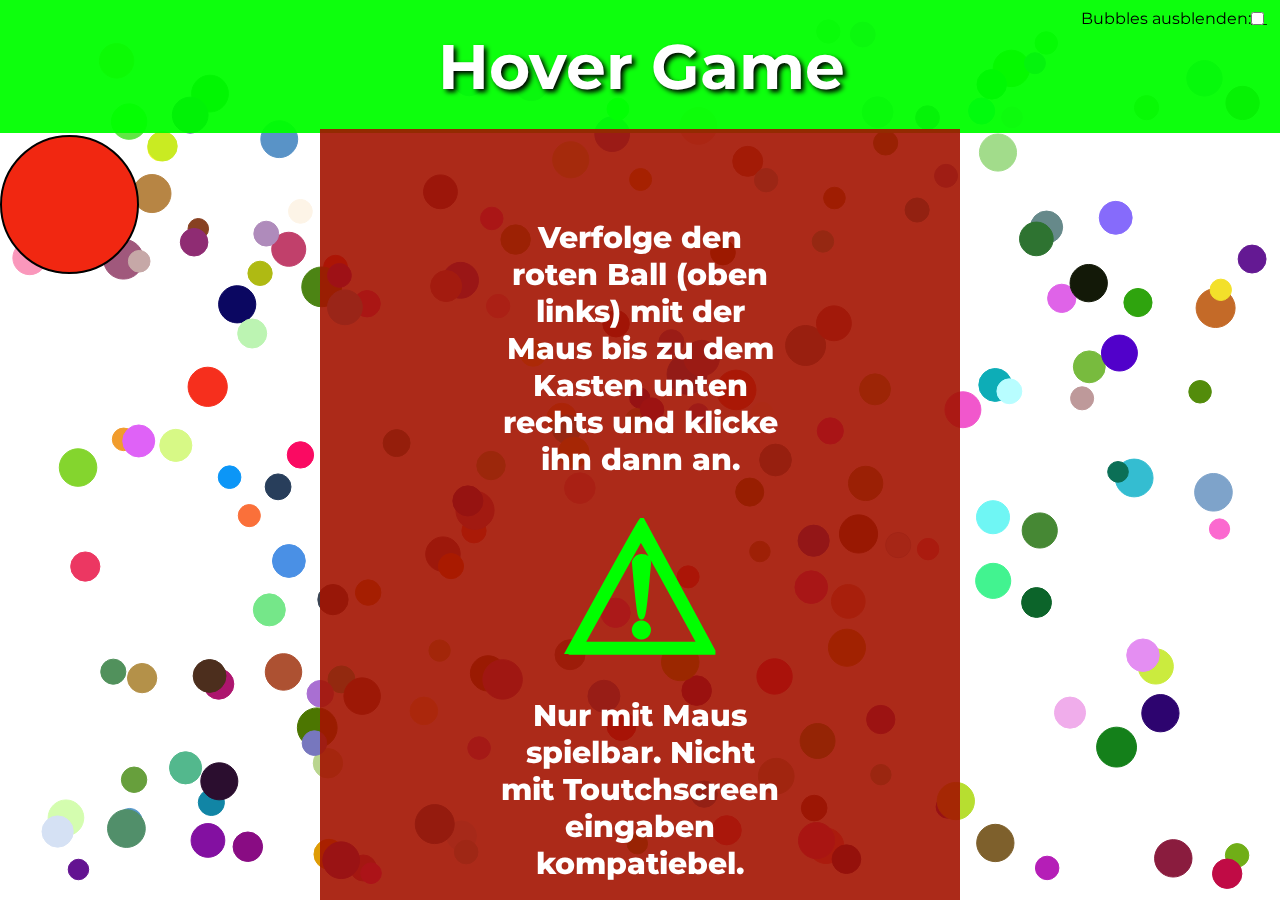
==== index.html @ eccc08aa "Add files via upload" ====
<!DOCTYPE html>
<html lang="en">
<head>
    <meta charset="UTF-8">
    <meta name="viewport" content="width=device-width, initial-scale=1.0">
    <meta http-equiv="X-UA-Compatible" content="ie=edge">
    <title>Hover Game</title>
    <link rel="stylesheet" href="test.css">
    <style>
        .bait:hover{
            animation: bait 10s ease-in-out 0s 1 forwards;
            cursor: cell;
        }
        @keyframes bait {
          0%   {top:  15%; left: 0%;}
          100% {top:  85%; left: 100%;}
        }
    </style>
    <link rel="shortcut icon" href="./favicon.ico" type="image/x-icon">
    <link rel="icon" href="./favicon.ico" type="image/x-icon">
</head>
<body>
    <div class="pconly">
        <h1>Computer only 💻</h1>
    </div>

    <label for="HideBubbles" class="right">Bubbles ausblenden:__</label>
    <input type="checkbox" name="HideBubbles" class="bubblehide right" id="HideBubbles">

    <canvas></canvas>

    <div class="top">
        <nav>
            <h1>Hover Game</h1>
        </nav>

        <div class="catch">
            <div class="bait"></div>

            <input type="checkbox" name="Ziel" id="Ziel" class="Ziel">

            <p class="text">
                Verfolge den roten Ball (oben links) mit der Maus bis zu dem Kasten unten rechts und klicke ihn dann an. <br><span class="warning">⚠</span><br> Nur mit Maus spielbar. Nicht mit Toutchscreen eingaben kompatiebel.
            </p>

            <div class="popup">
                <h1>Ziel!!!</h1>
                <a href="/lvl1.html" class="btn-extend">Next</a>
            </div>
        </div>
    </div>
    
    <script src="animation.js"></script>
</body>
</html>
---- test.css ----
@import url('https://fonts.googleapis.com/css?family=Montserrat:100,100i,200,200i,300,300i,400,400i,500,500i,600,600i,700,700i,800,800i,900,900i&display=swap');
*{
    font-family: 'Montserrat', sans-serif;
}
body{
    margin:0px 0px 0px 0px;
    overflow: hidden;
}

.btn-border-1{
    text-decoration: none;
    color: white;
    padding: 5px 0px;
    text-align: center;
    font-size: 50px;
    font-weight: 600;
    position: relative;
}
.btn-border-1:before, .btn-border-1:after{
    position: absolute;
    content: '';
    width: 2px;
    height: 2px;
    opacity: 0;
}
.btn-border-1:before{
    left: 0;
    top:0;
    background: #f12711;  /* fallback for old browsers */
    background: -webkit-linear-gradient(to right, #f5af19, #f12711);  /* Chrome 10-25, Safari 5.1-6 */
    background: linear-gradient(to right, #f5af19, #f12711); /* W3C, IE 10+/ Edge, Firefox 16+, Chrome 26+, Opera 12+, Safari 7+ */
}
.btn-border-1:after{
    right: 0;
    bottom: 0;
    background: #f12711;  /* fallback for old browsers */
    background: -webkit-linear-gradient(to left, #f5af19, #f12711);  /* Chrome 10-25, Safari 5.1-6 */
    background: linear-gradient(to left, #f5af19, #f12711); /* W3C, IE 10+/ Edge, Firefox 16+, Chrome 26+, Opera 12+, Safari 7+ */
}
.btn-border-1:hover:before, .btn-border-1:hover:after{
    opacity: 1;
    position: absolute;
    content: '';
    width: 100%;
    background-color: white;
    transition: .5s;
}



.btn-extend{
    text-decoration: none;
    color: white;
    padding: 2px 15px;
    text-align: center;
    font-size: 50px;
    font-weight: 600;
    position: relative;
}
.btn-extend:after{
    content: '➡';
    font-size: 50px;
    font-weight: 600;
    position: relative;
    margin: 0px 10px 0px 0px;
}
.btn-extend:hover:after{
    animation-name: pfeil;
    animation-duration: 2s;
    animation-iteration-count: infinite;
    animation-timing-function: ease-in-out;
}
.btn-extend:active{
    font-size: 45px;
}
.btn-extend:before{
    content: '';
    position: absolute;
    left: 0;
    top: 50%;
    transform: translateY(-50%);
    width: 4rem;
    height: 4rem;
    border-radius: 10000px;
    background: #00d2ff;  /* fallback for old browsers */
    background: -webkit-linear-gradient(to right, #3a7bd5, #00d2ff);  /* Chrome 10-25, Safari 5.1-6 */
    background: linear-gradient(to right, #3a7bd5, #00d2ff); /* W3C, IE 10+/ Edge, Firefox 16+, Chrome 26+, Opera 12+, Safari 7+ */
    z-index: -1;
}
.btn-extend:active:before{
    content: '';
    width: 9vh;
    height: 9vh;
}
.btn-extend:hover:before{
    animation: extend .5s cubic-bezier(0.175, 0.885, 0.32, 1.275) 0s 1 forwards, hue 1s linear 0s infinite;
}
@keyframes extend{
    0%{width: 10vh;}
    60%{width: 110%;}
    100%{width: 100%;}
}
@keyframes pfeil{
    0%{margin: 0px 10px 0px 0px;}
    50%{margin: 0px 0px 0px 10px;}
    100%{margin: 0px 10px 0px 0px;}
}









nav{background-color: rgba(0, 255, 0, 0.95);width: 100vw;padding: 1px;animation: hue 50s linear 0s infinite;text-shadow: 3px 3px 5px black}
nav h1{color: white;text-align: center;font-size: 7vh;margin: 3vh}

.bait{
    width: 15vh;
    height: 15vh;
    background-color: #f12711;
    border: 2px solid black;
    border-radius: 50%;
    position: absolute;
    top: 15%;
}

.text{
    position: fixed;
    top: 11%;
    background-color: rgba(163, 19, 0, 0.9);
    color: white;
    padding: 10vh 20vh;
    left: 50%;
    transform:translateX(-50%);
    text-align: center;
    font-size: 30px;
    font-weight: 800;
    transition: 1s;
}
.warning{
    content: '⚠';
    font-size: 180px;
    color: lime;
    animation: hue 1s linear 0s infinite;
}

.Ziel{
    position: fixed;
    top: 80vh;
    left: 90vw;
    width: 10vw;
    height: 20vh;
    display: none;
}
.Ziel:hover{display: inherit}
.bait:hover ~ .Ziel{display: inherit;}
.bait:hover ~ .text{opacity: 0;top:-50%;}

.popup{
    padding: 10vh 20vh;
    margin: 0px auto;
    position: fixed;
    top: -100%;
    left: 50%;
    transform:translateX(-50%);
    text-align: center;
    background-color: lime;
    border: 1px solid black;
    opacity: 0;
    transition: 1s;
}
.popup a{
    color: black;
}
.popup h1{
    font-size: 15vh;
    margin: 0px 0px 20px 0px;
    color: darkcyan;
    animation: hue 3s linear 0s infinite;
}

.Ziel:checked { background-color: #2196F3;}
.Ziel:checked ~ .popup{opacity: 1;top:20%}
.Ziel:checked ~ .text{opacity: 0;top:100%;}




@keyframes hue {
    0%{filter:hue-rotate(0deg)}
    100%{filter:hue-rotate(360deg)}
}

@keyframes rotate {
    0%{transform: rotateZ(0deg)}
    100%{transform: rotateZ(360deg)}
}


canvas{
    position: absolute;
    z-index: -1;
    animation: hue 9s linear 1s infinite;
}


.right{
    position: fixed;
    top: 1%;
    right: 1%;
    z-index: 10;
}

.bubblehide:checked ~ canvas{display: none;}


.pconly{
    display: inherit;
    background-color: darkred;
    position: fixed;
    top: 0%;
    left: 0%;
    width: 100vw;
    height: 100vh;
    z-index: 100;
    text-align: center;
    padding-top: 10%;
    color: white; 
}

@media only screen and (min-width: 1200px) {
    .pconly{display: none}
}
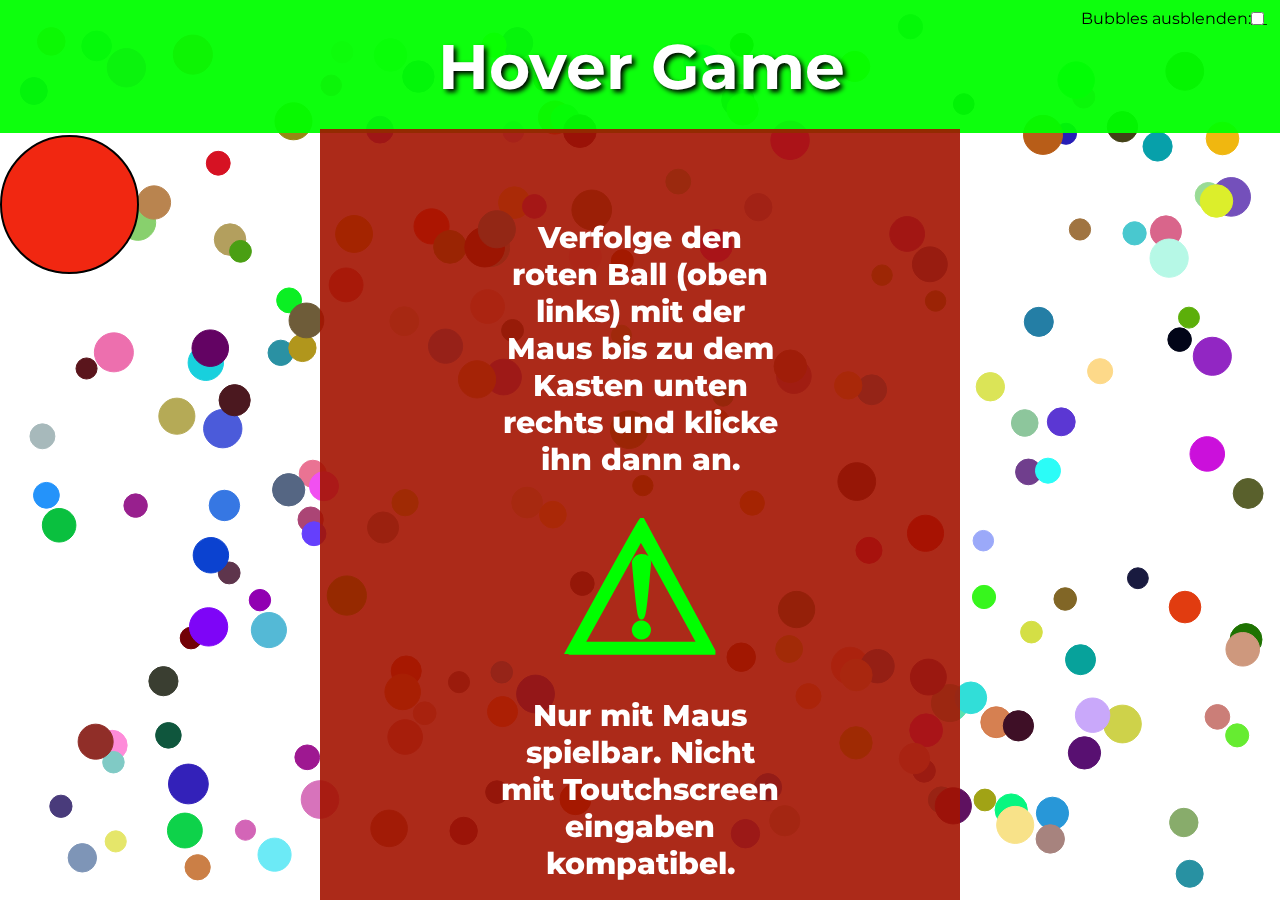
==== commit 03ba7073: "Update index.html" ====
--- a/index.html
+++ b/index.html
@@ -40,7 +40,7 @@
             <input type="checkbox" name="Ziel" id="Ziel" class="Ziel">
 
             <p class="text">
-                Verfolge den roten Ball (oben links) mit der Maus bis zu dem Kasten unten rechts und klicke ihn dann an. <br><span class="warning">⚠</span><br> Nur mit Maus spielbar. Nicht mit Toutchscreen eingaben kompatiebel.
+                Verfolge den roten Ball (oben links) mit der Maus bis zu dem Kasten unten rechts und klicke ihn dann an. <br><span class="warning">⚠</span><br> Nur mit Maus spielbar. Nicht mit Toutchscreen eingaben kompatibel.
             </p>
 
             <div class="popup">
@@ -52,4 +52,4 @@
     
     <script src="animation.js"></script>
 </body>
-</html>+</html>
